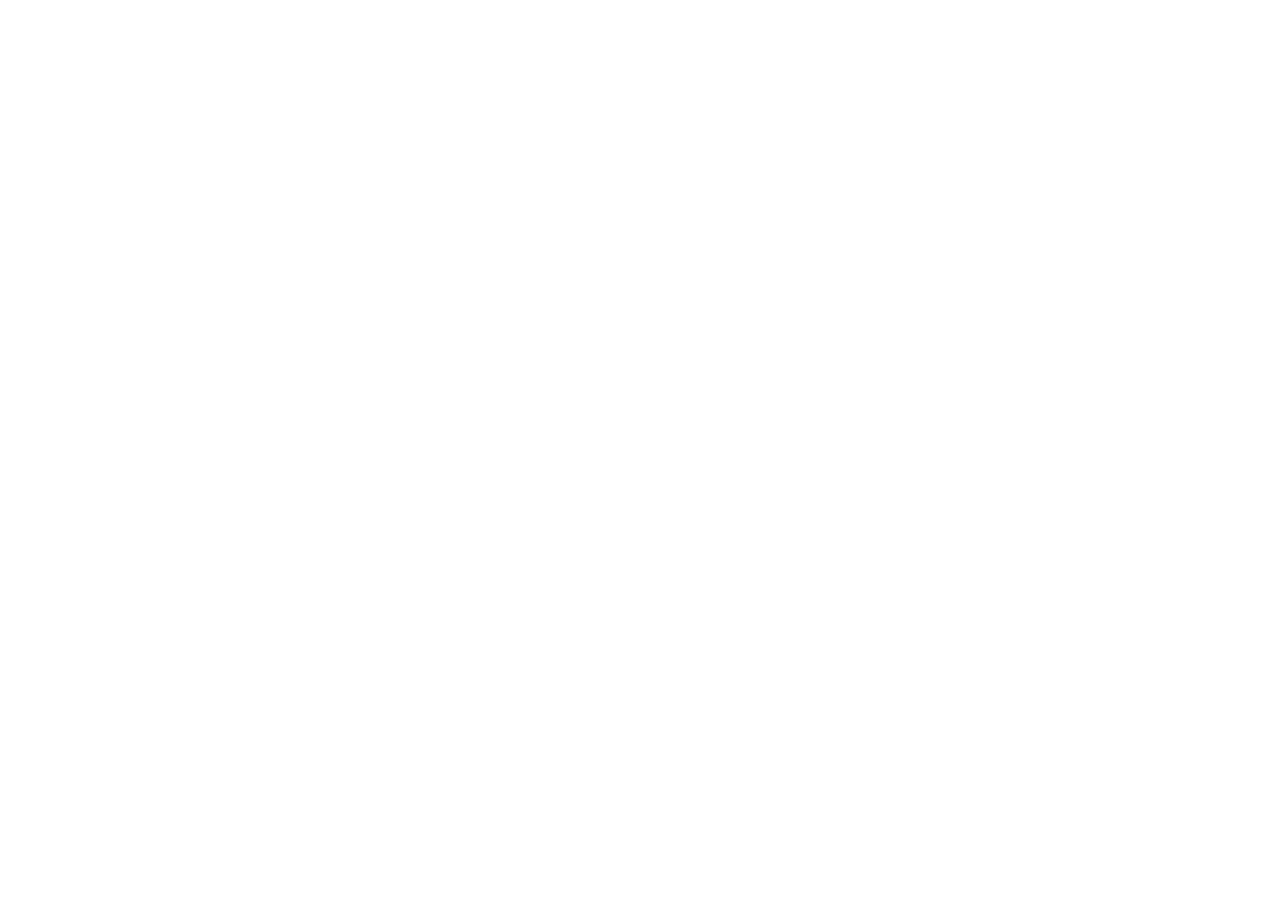
==== index.html @ c0db8a30 "main page created" ====
<!DOCTYPE html>
<html lang="pt-br">
<head>
    <meta charset="UTF-8">
    <meta name="viewport" content="width=device-width, initial-scale=1.0">
    <title>Projeto Redes Sociais</title>
    
    <link rel="shortcut icon" href="favicon.ico" type="image/x-icon">
</head>
<body>
    
</body>
</html>
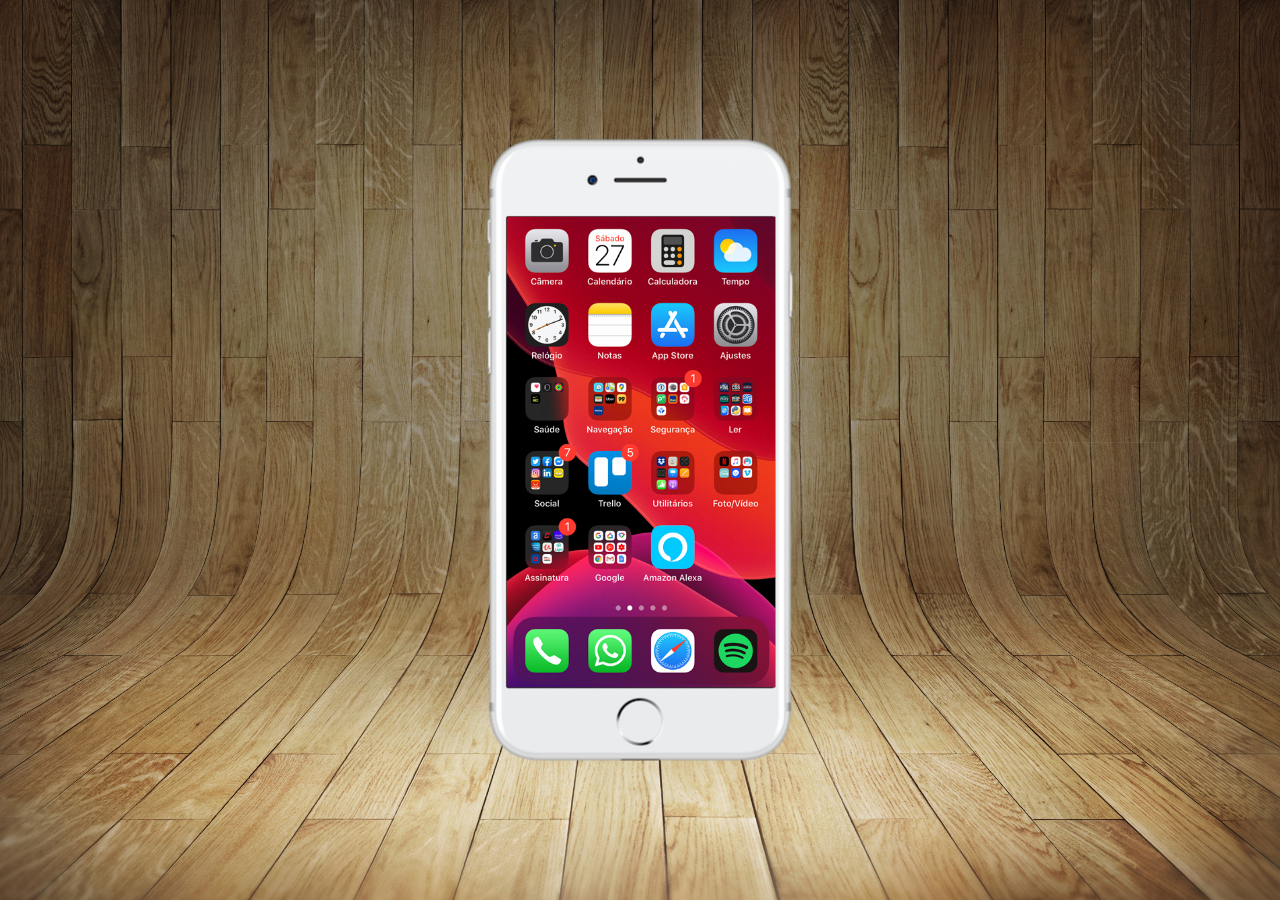
==== commit 14434fb0: "criei a tela home" ====
--- a/index.html
+++ b/index.html
@@ -4,10 +4,19 @@
     <meta charset="UTF-8">
     <meta name="viewport" content="width=device-width, initial-scale=1.0">
     <title>Projeto Redes Sociais</title>
-    
+
     <link rel="shortcut icon" href="favicon.ico" type="image/x-icon">
+    <link rel="stylesheet" href="styles/style.css">
 </head>
 <body>
-    
+    <main>
+        <section id="telefone">
+            <iframe src="home.html"  name="tela" id="tela"   frameborder="0"></iframe>
+        </section>
+
+        <section id="redes-sociais">
+
+        </section>
+    </main>
 </body>
 </html>--- a/styles/style.css
+++ b/styles/style.css
@@ -0,0 +1,38 @@
+@charset "UTF-8";
+
+* {
+    margin: 0px;
+    padding: 0px;
+    font-family: Arial, Helvetica, sans-serif;
+}
+
+html, body {
+    height: 100vh;
+    width: 100vw;
+    background: url('../imagens/fundo-madeira.jpg') no-repeat top center;
+    background-size: cover;
+    background-attachment: fixed;
+}
+
+main {
+    position: relative;
+    height: 100vh;
+}
+
+section#telefone {
+    position: absolute;
+    top: 50%;
+    left: 50%;
+    transform: translate(-50%, -50%);
+    height: 627px;
+    width: 311px;
+    background: url('../imagens/frame-iphone.png') no-repeat;
+}
+
+iframe#tela {
+    position: relative;
+    top: 80px;
+    left: 22px;
+    width: 269px;
+    height: 471px;
+}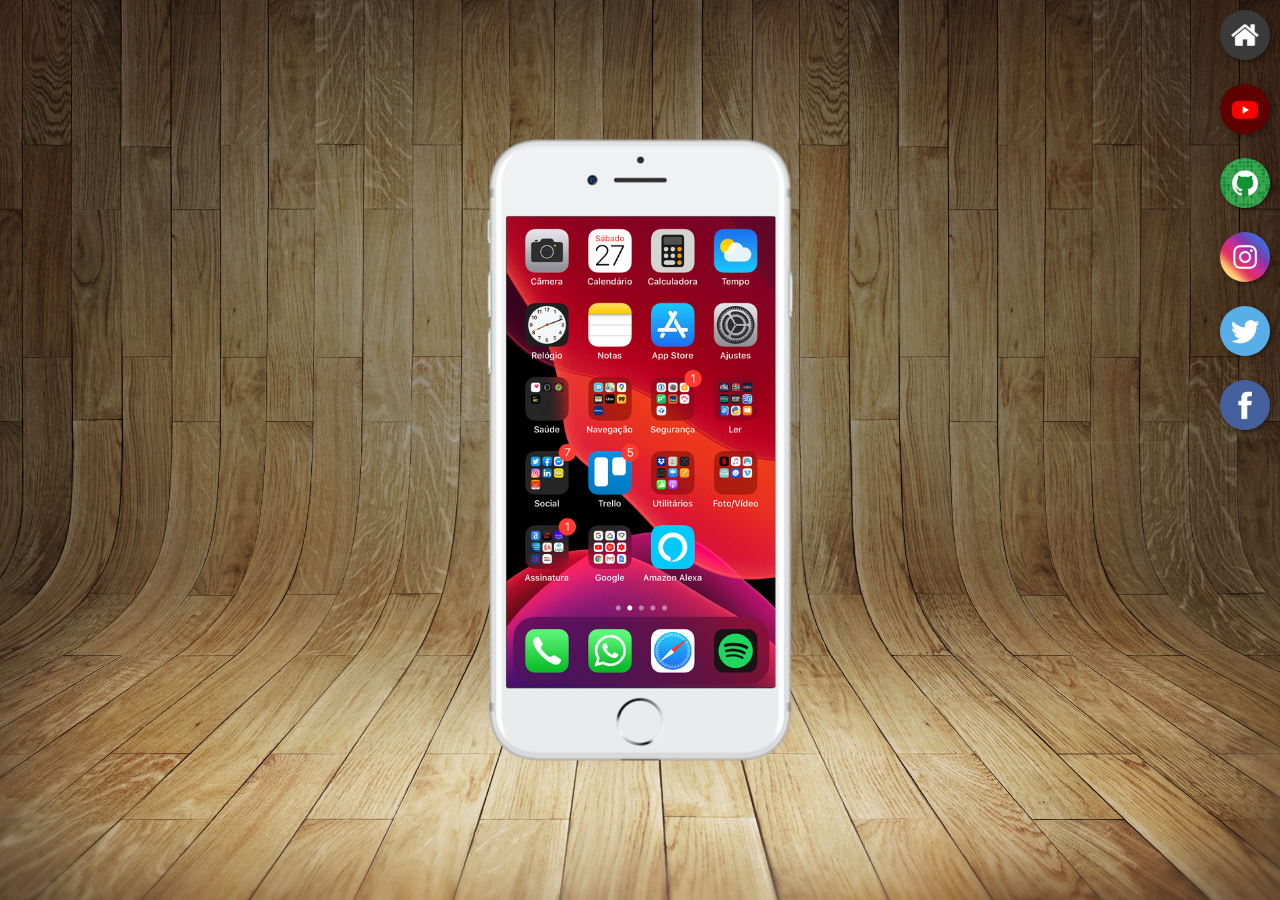
==== commit 02f63235: "botões da lateral criados" ====
--- a/index.html
+++ b/index.html
@@ -11,11 +11,18 @@
 <body>
     <main>
         <section id="telefone">
-            <iframe src="home.html"  name="tela" id="tela"   frameborder="0"></iframe>
+            <iframe src="home.html"  name="tela" id="tela"   frameborder="0">
+                Seu navegador não é compatível com isso.
+            </iframe>
         </section>
 
         <section id="redes-sociais">
-
+            <a href="#" target="tela"><img src="imagens/logo-home.jpg" alt=""></a><br>
+            <a href="#" target="tela"><img src="imagens/logo-youtube.jpg" alt=""></a><br>
+            <a href="#" target="tela"><img src="imagens/logo-github.jpg" alt=""></a><br>
+            <a href="#" target="tela"><img src="imagens/logo-instagram.jpg" alt=""></a><br>
+            <a href="#" target="tela"><img src="imagens/logo-twitter.jpg" alt=""></a><br>
+            <a href="#" target="tela"><img src="imagens/logo-facebook.jpg" alt=""></a>
         </section>
     </main>
 </body>
--- a/styles/style.css
+++ b/styles/style.css
@@ -35,4 +35,24 @@
     left: 22px;
     width: 269px;
     height: 471px;
+}
+
+section#redes-sociais {
+    text-align: right;
+}
+
+section#redes-sociais img {
+    width: 50px;
+    height: 50px;
+    margin: 10px;
+    border-radius: 50%;
+    box-shadow: 2px 2px 5px rgba(0, 0, 0, 0.400);
+    box-sizing: border-box;
+}
+
+section#redes-sociais img:hover {
+    border: 2px solid rgba(255, 255, 255, 0.637);
+    transform: translate(-3px, -3px);
+    box-shadow: 5px 5px 10px rgba(0, 0, 0, 0.623);
+    transition: transform .3s, border 1s;
 }